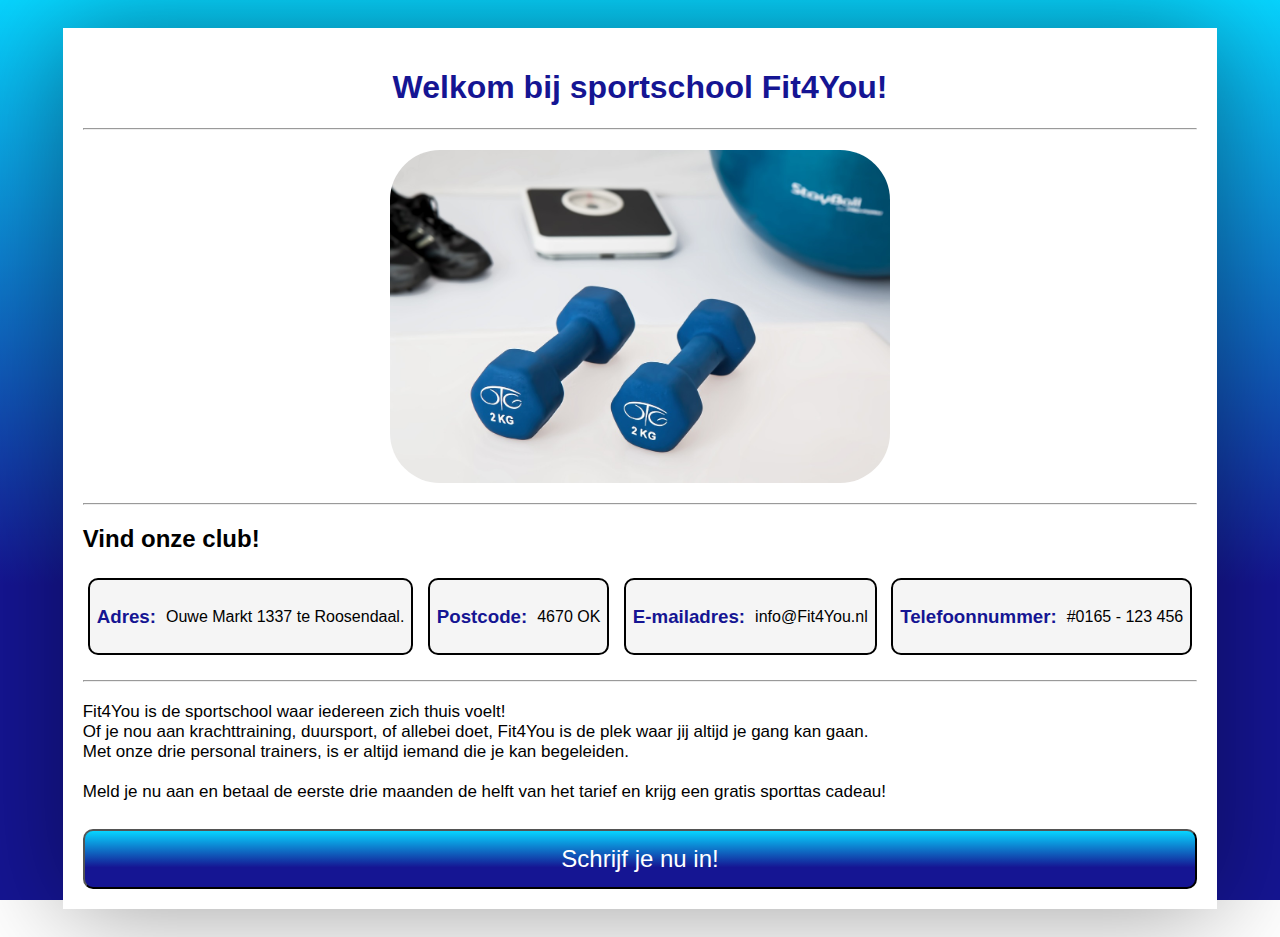
==== index.html @ 82169020 "Aanpassingen 13-9" ====
<!DOCTYPE html>
<html lang="nl">
<head>
    <meta charset="UTF-8">
    <title>Sportschool Fit4You</title>
    <link rel="stylesheet" href="Homepage.css">
</head>
<body>
    <div id="BodyContents">
        <h1>Welkom bij sportschool Fit4You!</h1>
        <hr>
        <div id="ImageDiv">
            <img src="StockPhotoGym1.jpg" id="Dumbbells">
        </div>
        <hr>
        <h2>Vind onze club!</h2>
        <div class="Information">
            <h3>Adres:</h3> Ouwe Markt 1337 te Roosendaal.
        </div>
        <div class="Information">
            <h3>Postcode:</h3> 4670 OK
        </div>
        <div class="Information">
            <h3>E-mailadres: </h3> info@Fit4You.nl
        </div>
        <div class="Information">
            <h3>Telefoonnummer:</h3> #0165 - 123 456
        </div>
        <hr>
        <p>
            Fit4You is de sportschool waar iedereen zich thuis voelt! <br/>
            Of je nou aan krachttraining, duursport, of allebei doet, Fit4You is de plek waar jij altijd je gang kan gaan. <br/>
            Met onze drie personal trainers, is er altijd iemand die je kan begeleiden.
            <br/><br/>
            Meld je nu aan en betaal de eerste drie maanden de helft van het tarief en krijg een gratis sporttas cadeau!
        </p>
        <div>
            <a href="inschrijfform.html">
                <button id="ToSignUp">Schrijf je nu in!</button>
            </a>
        </div>
    </div>
</body>
</html>
---- Homepage.css ----
body{
    display: flex;
    justify-content: center;
    background: rgb(21,21,147);
    background: linear-gradient(0deg, rgba(21,21,147,1) 35%, rgba(7,213,255,1) 100%);
    background-repeat: no-repeat;
    background-attachment: fixed;
    font-family: sans-serif, Arial, Consolas;
}
hr{
    margin-top: 20px;
    margin-bottom: 20px;
}
h1, h3{
    color: rgb(21,21,147);
}
h1{
    text-align: center;
}
h3{
    padding-right: 10px;
}
p{
    font-size: 17px;
}
img{
    max-width: 500px;
}
#ImageDiv{
    display: flex;
    justify-content: center;
}
.Information{
    background-color: whitesmoke;
    display: inline-flex;
    border: 2px solid black;
    border-radius: 10px;
    align-items: center;
    margin: 5px;
    padding: 7px;
}
#BodyContents{
    background-color: white;
    box-shadow: 0 0 100px rgba(0,0,0,0.4);
    padding: 20px;
    margin: 20px;
}
#Dumbbells{
    border-radius: 50px;
}
#ToSignUp{
    font-size: x-large;
    margin-top: 10px;
    width: 100%;
    height: 60px;
    border-radius: 10px;
    background: rgb(21,21,147);
    background: linear-gradient(0deg, rgba(21,21,147,1) 35%, rgba(7,213,255,1) 100%);
    color: white;
}
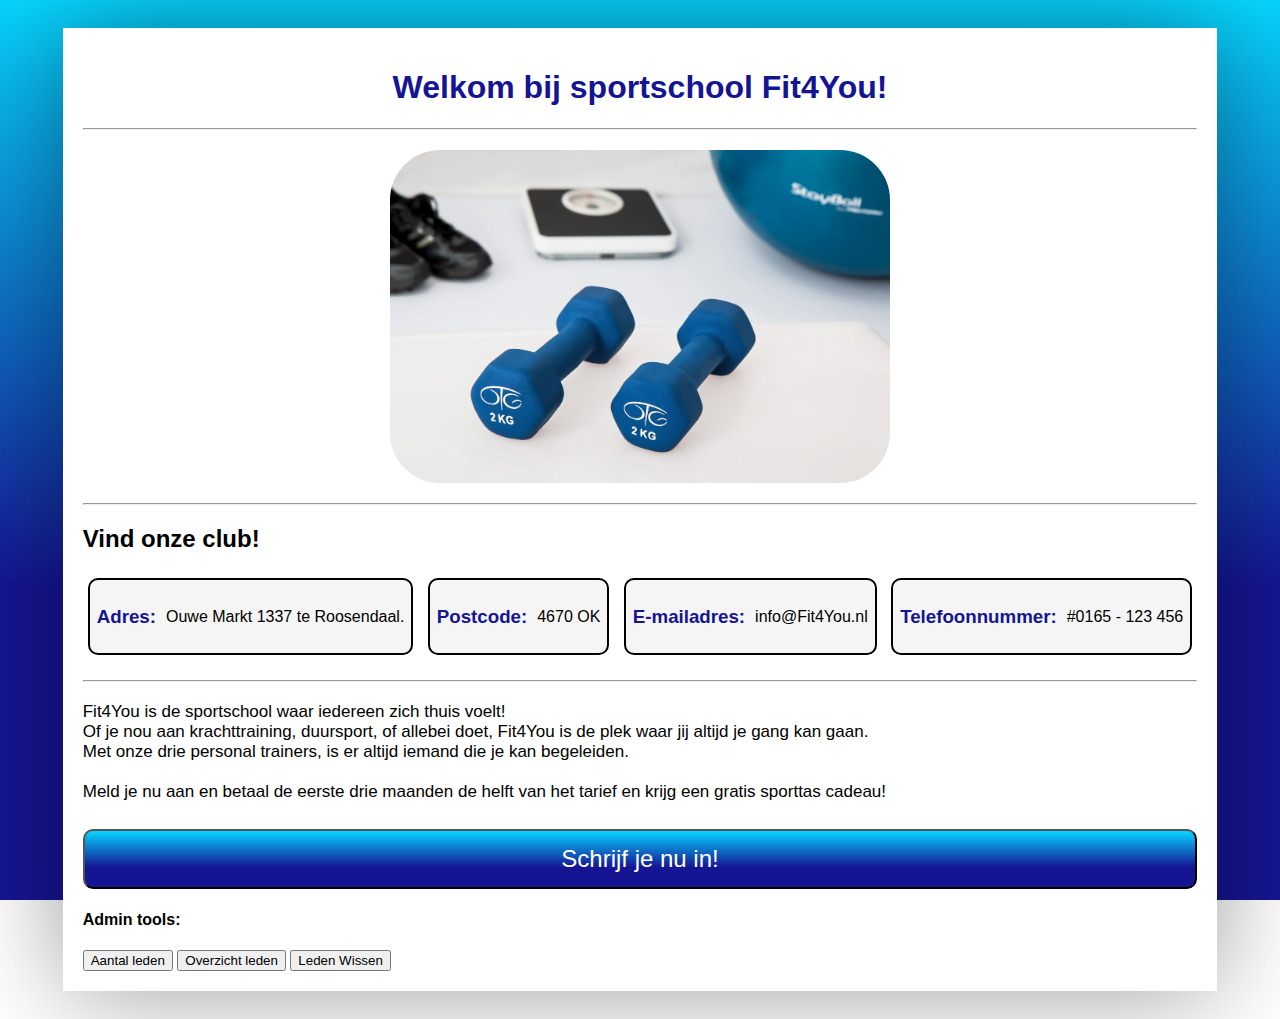
==== commit 6d161d58: "17/9" ====
--- a/index.html
+++ b/index.html
@@ -10,7 +10,7 @@
         <h1>Welkom bij sportschool Fit4You!</h1>
         <hr>
         <div id="ImageDiv">
-            <img src="StockPhotoGym1.jpg" id="Dumbbells">
+            <img src="StockPhotoGym1.jpg" alt="Stock Photo of Dumbbells" id="Dumbbells">
         </div>
         <hr>
         <h2>Vind onze club!</h2>
@@ -28,16 +28,22 @@
         </div>
         <hr>
         <p>
-            Fit4You is de sportschool waar iedereen zich thuis voelt! <br/>
-            Of je nou aan krachttraining, duursport, of allebei doet, Fit4You is de plek waar jij altijd je gang kan gaan. <br/>
+            Fit4You is de sportschool waar iedereen zich thuis voelt! <br>
+            Of je nou aan krachttraining, duursport, of allebei doet, Fit4You is de plek waar jij altijd je gang kan gaan. <br>
             Met onze drie personal trainers, is er altijd iemand die je kan begeleiden.
-            <br/><br/>
+            <br><br>
             Meld je nu aan en betaal de eerste drie maanden de helft van het tarief en krijg een gratis sporttas cadeau!
         </p>
         <div>
-            <a href="inschrijfform.html">
-                <button id="ToSignUp">Schrijf je nu in!</button>
-            </a>
+            <input type="button" id="ToSignUp" value="Schrijf je nu in!" onclick="location.href='inschrijfform.html'">
+        </div>
+        <div id="SideBar">
+            <h4>Admin tools:</h4>
+            <form action="forminfo.php" method="POST" id="SideForm">
+                <input type="submit" value="Aantal leden" name="MembersCount" onclick="location.href='forminfo.php'">
+                <input type="submit" value="Overzicht leden" name="MembersSum" onclick="location.href='forminfo.php'">
+                <input type="submit" value="Leden Wissen" name="MembersDel" onclick="location.href='forminfo.php'">
+            </form>
         </div>
     </div>
 </body>
--- a/Homepage.css
+++ b/Homepage.css
@@ -31,19 +31,19 @@
     justify-content: center;
 }
 .Information{
+    display: inline-flex;
+    align-items: center;
     background-color: whitesmoke;
-    display: inline-flex;
     border: 2px solid black;
     border-radius: 10px;
-    align-items: center;
     margin: 5px;
     padding: 7px;
 }
 #BodyContents{
     background-color: white;
     box-shadow: 0 0 100px rgba(0,0,0,0.4);
+    margin: 20px;
     padding: 20px;
-    margin: 20px;
 }
 #Dumbbells{
     border-radius: 50px;
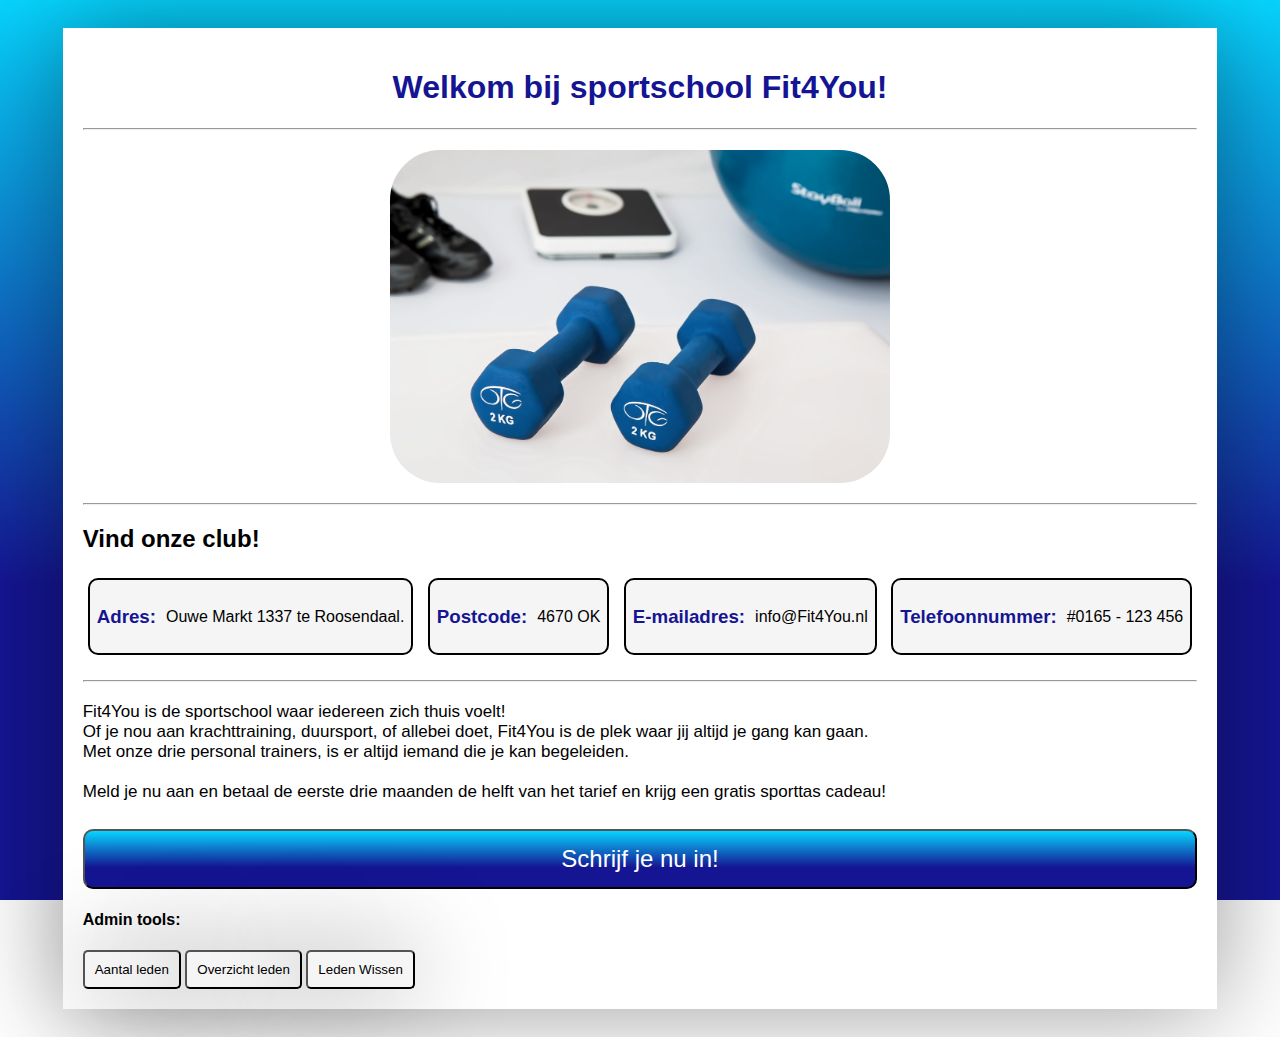
==== commit 2a55674d: "16-9 changes" ====
--- a/index.html
+++ b/index.html
@@ -21,7 +21,7 @@
             <h3>Postcode:</h3> 4670 OK
         </div>
         <div class="Information">
-            <h3>E-mailadres: </h3> info@Fit4You.nl
+            <h3>E-mailadres:</h3> info@Fit4You.nl
         </div>
         <div class="Information">
             <h3>Telefoonnummer:</h3> #0165 - 123 456
@@ -35,14 +35,14 @@
             Meld je nu aan en betaal de eerste drie maanden de helft van het tarief en krijg een gratis sporttas cadeau!
         </p>
         <div>
-            <input type="button" id="ToSignUp" value="Schrijf je nu in!" onclick="location.href='inschrijfform.html'">
+            <input type="button" id="ToSignUp" value="Schrijf je nu in!" onclick="location.href='signupform.html'">
         </div>
         <div id="SideBar">
             <h4>Admin tools:</h4>
-            <form action="forminfo.php" method="POST" id="SideForm">
-                <input type="submit" value="Aantal leden" name="MembersCount" onclick="location.href='forminfo.php'">
-                <input type="submit" value="Overzicht leden" name="MembersSum" onclick="location.href='forminfo.php'">
-                <input type="submit" value="Leden Wissen" name="MembersDel" onclick="location.href='forminfo.php'">
+            <form action="Main.php" method="POST" id="SideForm">
+                <input type="submit" value="Aantal leden" class="AdminButtons" name="MembersCount" onclick="location.href='index.php'">
+                <input type="submit" value="Overzicht leden" class="AdminButtons" name="MembersSum" onclick="location.href='index.php'">
+                <input type="submit" value="Leden Wissen" class="AdminButtons" name="MembersDel" onclick="location.href='index.php'">
             </form>
         </div>
     </div>
--- a/Homepage.css
+++ b/Homepage.css
@@ -7,30 +7,13 @@
     background-attachment: fixed;
     font-family: sans-serif, Arial, Consolas;
 }
-hr{
-    margin-top: 20px;
-    margin-bottom: 20px;
+#BodyContents{
+    background-color: white;
+    box-shadow: 0 0 100px rgba(0,0,0,0.4);
+    margin: 20px;
+    padding: 20px;
 }
-h1, h3{
-    color: rgb(21,21,147);
-}
-h1{
-    text-align: center;
-}
-h3{
-    padding-right: 10px;
-}
-p{
-    font-size: 17px;
-}
-img{
-    max-width: 500px;
-}
-#ImageDiv{
-    display: flex;
-    justify-content: center;
-}
-.Information{
+#BodyContents > .Information{
     display: inline-flex;
     align-items: center;
     background-color: whitesmoke;
@@ -39,15 +22,30 @@
     margin: 5px;
     padding: 7px;
 }
-#BodyContents{
-    background-color: white;
-    box-shadow: 0 0 100px rgba(0,0,0,0.4);
-    margin: 20px;
-    padding: 20px;
+#BodyContents > hr{
+    margin-top: 20px;
+    margin-bottom: 20px;
 }
-#Dumbbells{
+#BodyContents > h1, h3{
+    color: rgb(21,21,147);
+}
+#BodyContents > h1{
+    text-align: center;
+}
+#BodyContents > .Information > h3{
+    padding-right: 10px;
+}
+#BodyContents > p{
+    font-size: 17px;
+}
+#BodyContents > #ImageDiv{
+    display: flex;
+    justify-content: center;
+}
+#BodyContents > #ImageDiv > img{
+    max-width: 500px;
     border-radius: 50px;
-}
+ }
 #ToSignUp{
     font-size: x-large;
     margin-top: 10px;
@@ -57,4 +55,10 @@
     background: rgb(21,21,147);
     background: linear-gradient(0deg, rgba(21,21,147,1) 35%, rgba(7,213,255,1) 100%);
     color: white;
+}
+input[type="submit"]{
+    padding: 10px;
+    border-radius: 5px;
+    background: whitesmoke;
+    box-shadow: 0 0 100px rgba(0,0,0,0.4);
 }